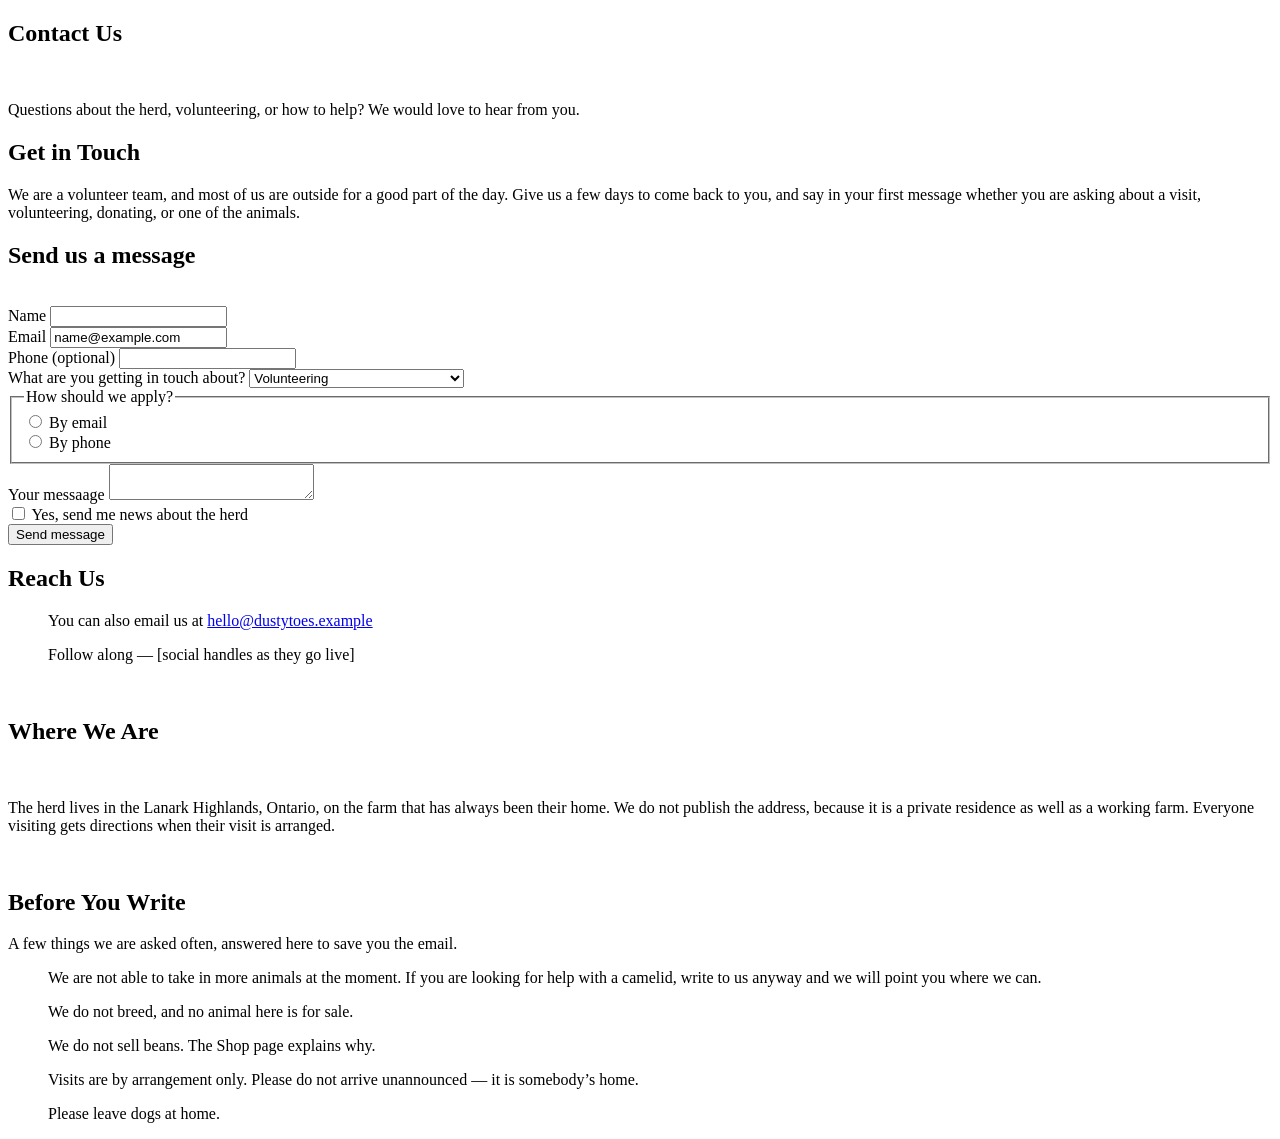
==== contact.html @ 7183b373 "Add sections" ====
<!doctype html>
<html lang="en">
  <head>
    <meta charset="UTF-8" />
    <meta name="viewport" content="width=device-width, initial-scale=1.0" />
    <title>Dusty Toes | Contact</title>
  </head>
  <body>
    <header></header>

    <main>
        <section>
      <h1>Contact Us</h1>
      <br />
      <p>
        Questions about the herd, volunteering, or how to help? We would love to
        hear from you.
      </p>
</section>
<section>
      <h2>Get in Touch</h2>
      <p>
        We are a volunteer team, and most of us are outside for a good part of
        the day. Give us a few days to come back to you, and say in your first
        message whether you are asking about a visit, volunteering, donating, or
        one of the animals.
      </p>
      </section>
      <section>
      <h2>Send us a message </h2>
    <br>
    <form action="submit.html" method="post">
  <div class="form-example">
    <label for="name">Name </label>
    <input type="text" name="name" id="name" required />
  </div>
  <div class="form-example">
    <label for="email">Email </label>
    <input type="email" name="email" id="email" value="name@example.com"required />
  </div>
  <div class="form-example">
    <label for="phone">Phone (optional) </label>
    <input type="number" name="phone" id="phone" required />
  </div>

  <label for="opt-select">What are you getting in touch about?</label>
<select id="opt-select">
  <optgroup>
    <option value="Volunteering">Volunteering</option>
    <option value="Donating goods">Donating goods,</option>
    <option value="Donating funds">Donating funds</option>
    <option value="Joining a fundraiser campaign">Joining a fundraiser campaign</option>
    <option value="Leading a third-party event">Leading a third-party event</option>
    <option value="General question">General question</option>
  </optgroup>
</select>

  <form method="post">
  <fieldset>
    <legend>How should we apply?</legend>
    <label><input type="radio" name="radio" value="email" /> By email</label>
    <br>
    <label><input type="radio" name="radio" value="phone" /> By phone</label>
  </fieldset>
</form>

<label for="message">Your messaage</label>
<textarea id="story" name="story" rows="2" cols="23"></textarea>

<div class="preference">
  <input type="checkbox" name="yes" id="newsletter" value="subscribe" />
  <label for="newletter">Yes, send me news about the herd</label>
</div>
<button type="submit" name="button">Send message <a href="submit.html"></a> </button> 
      <br />
      </section>
      <section>
      <h2>Reach Us</h2>
      <ul>
        You can also email us at <a href="hello@dustytoes.example">hello@dustytoes.example</a>
      </ul>
      <ul>
        Follow along — [social handles as they go live]
      </ul>
      <br />
</section>
<section>
      <h2>Where We Are</h2>
      <br />
      <p>
        The herd lives in the Lanark Highlands, Ontario, on the farm that has
        always been their home. We do not publish the address, because it is a
        private residence as well as a working farm. Everyone visiting gets
        directions when their visit is arranged.
      </p>
      <br />
</section>
<section>
      <h2>Before You Write</h2>
      <p>
        A few things we are asked often, answered here to save you the email.
      </p>
      <ul>
        We are not able to take in more animals at the moment. If you are
        looking for help with a camelid, write to us anyway and we will point
        you where we can.
      </ul>
      <ul>
        We do not breed, and no animal here is for sale.
      </ul>
      <ul>
        We do not sell beans. The Shop page explains why.
      </ul>
      <ul>
        Visits are by arrangement only. Please do not arrive unannounced — it is
        somebody’s home.
      </ul>
      <ul>
        Please leave dogs at home.
      </ul>
</section>
      
    </main>

    <footer></footer>
  </body>
</html>
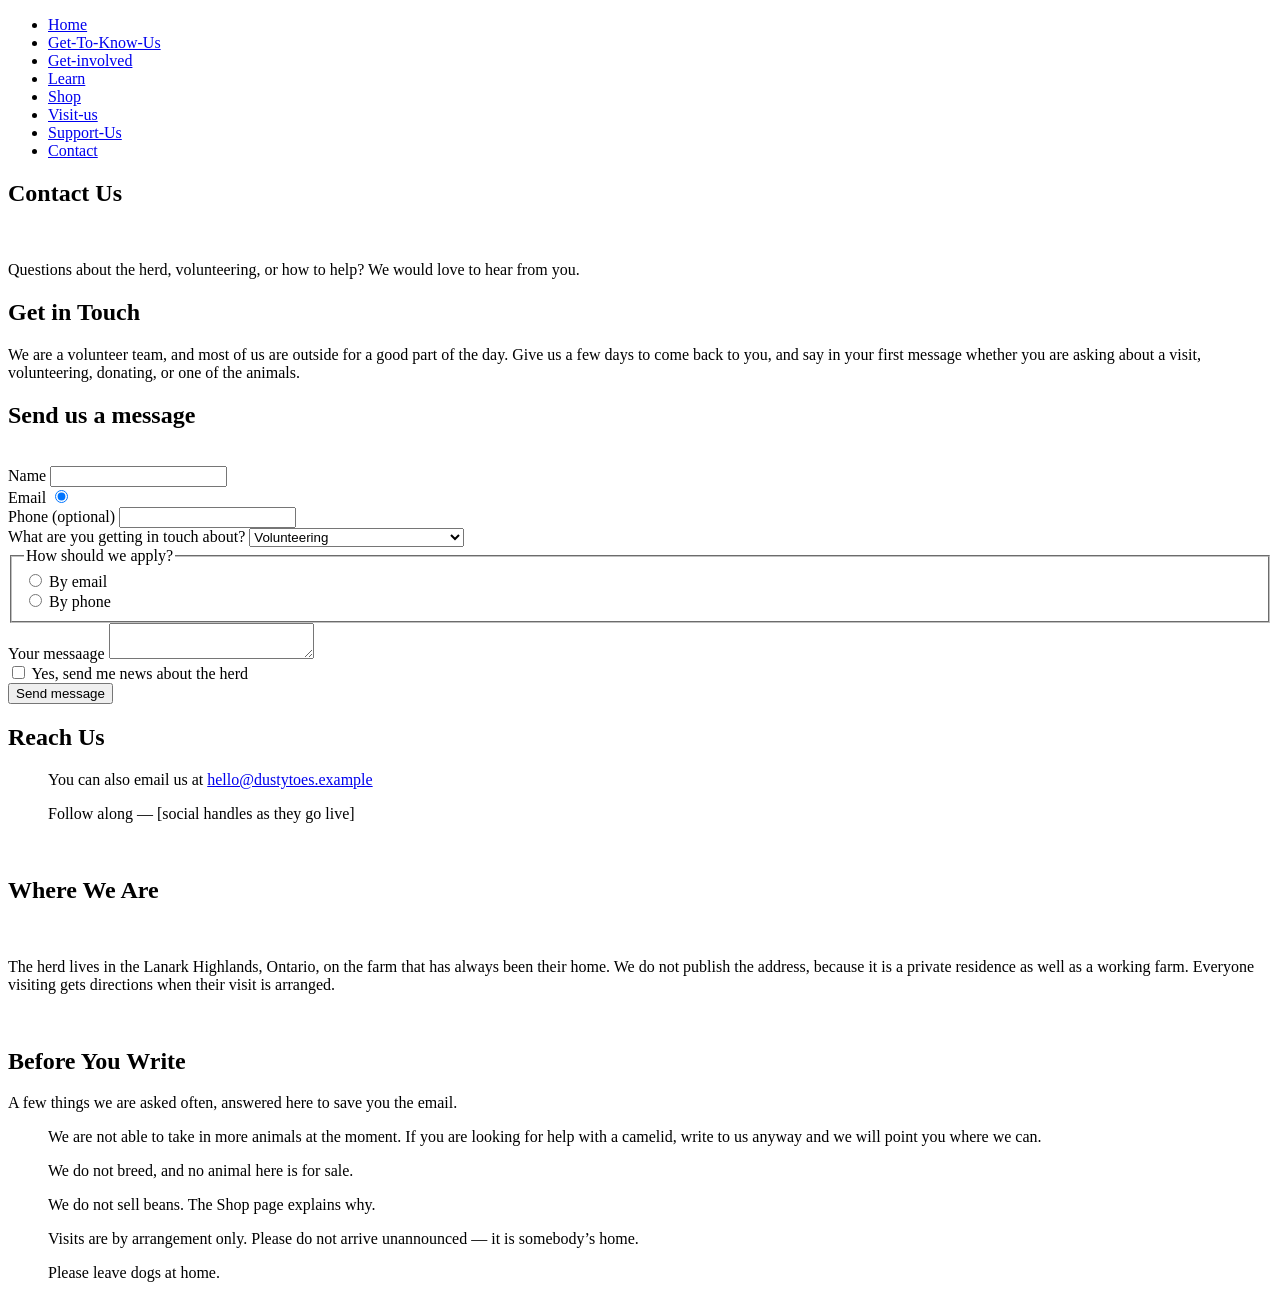
==== commit f24e5dbb: "Fix errors" ====
--- a/contact.html
+++ b/contact.html
@@ -6,120 +6,143 @@
     <title>Dusty Toes | Contact</title>
   </head>
   <body>
-    <header></header>
+    <header>
+      <nav class="menu">
+        <ul>
+          <li><a href="index.html">Home</a></li>
+          <li><a href="get-to-know-us.html">Get-To-Know-Us</a></li>
+          <li><a href="get-involved.html">Get-involved</a></li>
+          <li><a href="learn.html">Learn</a></li>
+          <li><a href="shop.html">Shop</a></li>
+          <li><a href="visit-us.html">Visit-us</a></li>
+          <li><a href="support-us.html">Support-Us</a></li>
+          <li><a href="contact.html">Contact</a></li>
+        </ul>
+      </nav>
+    </header>
 
     <main>
-        <section>
-      <h1>Contact Us</h1>
-      <br />
-      <p>
-        Questions about the herd, volunteering, or how to help? We would love to
-        hear from you.
-      </p>
-</section>
-<section>
-      <h2>Get in Touch</h2>
-      <p>
-        We are a volunteer team, and most of us are outside for a good part of
-        the day. Give us a few days to come back to you, and say in your first
-        message whether you are asking about a visit, volunteering, donating, or
-        one of the animals.
-      </p>
+      <section>
+        <h1>Contact Us</h1>
+        <br />
+        <p>
+          Questions about the herd, volunteering, or how to help? We would love
+          to hear from you.
+        </p>
       </section>
       <section>
-      <h2>Send us a message </h2>
-    <br>
-    <form action="submit.html" method="post">
-  <div class="form-example">
-    <label for="name">Name </label>
-    <input type="text" name="name" id="name" required />
-  </div>
-  <div class="form-example">
-    <label for="email">Email </label>
-    <input type="email" name="email" id="email" value="name@example.com"required />
-  </div>
-  <div class="form-example">
-    <label for="phone">Phone (optional) </label>
-    <input type="number" name="phone" id="phone" required />
-  </div>
-
-  <label for="opt-select">What are you getting in touch about?</label>
-<select id="opt-select">
-  <optgroup>
-    <option value="Volunteering">Volunteering</option>
-    <option value="Donating goods">Donating goods,</option>
-    <option value="Donating funds">Donating funds</option>
-    <option value="Joining a fundraiser campaign">Joining a fundraiser campaign</option>
-    <option value="Leading a third-party event">Leading a third-party event</option>
-    <option value="General question">General question</option>
-  </optgroup>
-</select>
-
-  <form method="post">
-  <fieldset>
-    <legend>How should we apply?</legend>
-    <label><input type="radio" name="radio" value="email" /> By email</label>
-    <br>
-    <label><input type="radio" name="radio" value="phone" /> By phone</label>
-  </fieldset>
-</form>
-
-<label for="message">Your messaage</label>
-<textarea id="story" name="story" rows="2" cols="23"></textarea>
-
-<div class="preference">
-  <input type="checkbox" name="yes" id="newsletter" value="subscribe" />
-  <label for="newletter">Yes, send me news about the herd</label>
-</div>
-<button type="submit" name="button">Send message <a href="submit.html"></a> </button> 
-      <br />
+        <h2>Get in Touch</h2>
+        <p>
+          We are a volunteer team, and most of us are outside for a good part of
+          the day. Give us a few days to come back to you, and say in your first
+          message whether you are asking about a visit, volunteering, donating,
+          or one of the animals.
+        </p>
       </section>
       <section>
-      <h2>Reach Us</h2>
-      <ul>
-        You can also email us at <a href="hello@dustytoes.example">hello@dustytoes.example</a>
-      </ul>
-      <ul>
-        Follow along — [social handles as they go live]
-      </ul>
-      <br />
-</section>
-<section>
-      <h2>Where We Are</h2>
-      <br />
-      <p>
-        The herd lives in the Lanark Highlands, Ontario, on the farm that has
-        always been their home. We do not publish the address, because it is a
-        private residence as well as a working farm. Everyone visiting gets
-        directions when their visit is arranged.
-      </p>
-      <br />
-</section>
-<section>
-      <h2>Before You Write</h2>
-      <p>
-        A few things we are asked often, answered here to save you the email.
-      </p>
-      <ul>
-        We are not able to take in more animals at the moment. If you are
-        looking for help with a camelid, write to us anyway and we will point
-        you where we can.
-      </ul>
-      <ul>
-        We do not breed, and no animal here is for sale.
-      </ul>
-      <ul>
-        We do not sell beans. The Shop page explains why.
-      </ul>
-      <ul>
-        Visits are by arrangement only. Please do not arrive unannounced — it is
-        somebody’s home.
-      </ul>
-      <ul>
-        Please leave dogs at home.
-      </ul>
-</section>
-      
+        <h2>Send us a message</h2>
+        <br />
+
+        <div class="form-example">
+          <label for="name">Name </label>
+          <input type="text" name="name" id="name" required />
+        </div>
+        <div class="form-example">
+          <label for="email">Email </label>
+          <input type="radio" id="email" name="email" value="email" checked />
+        </div>
+        <div class="form-example">
+          <label for="phone">Phone (optional) </label>
+          <input type="number" name="phone" id="phone" required />
+        </div>
+
+        <label for="opt-select">What are you getting in touch about?</label>
+        <select id="opt-select">
+          <optgroup>
+            <option value="Volunteering">Volunteering</option>
+            <option value="Donating goods">Donating goods,</option>
+            <option value="Donating funds">Donating funds</option>
+            <option value="Joining a fundraiser campaign">
+              Joining a fundraiser campaign
+            </option>
+            <option value="Leading a third-party event">
+              Leading a third-party event
+            </option>
+            <option value="General question">General question</option>
+          </optgroup>
+        </select>
+
+        <form method="post">
+          <fieldset>
+            <legend>How should we apply?</legend>
+            <label
+              ><input type="radio" name="radio" value="email" /> By email</label
+            >
+            <br />
+            <label
+              ><input type="radio" name="radio" value="phone" /> By phone</label
+            >
+          </fieldset>
+        </form>
+
+        <label for="message">Your messaage</label>
+        <textarea id="story" name="story" rows="2" cols="23"></textarea>
+
+        <div class="preference">
+          <input type="checkbox" name="yes" id="newsletter" value="subscribe" />
+          <label for="newletter">Yes, send me news about the herd</label>
+        </div>
+        <button type="submit" name="button">
+          Send message <a href="submit.html"></a>
+        </button>
+        <br />
+      </section>
+      <section>
+        <h2>Reach Us</h2>
+        <ul>
+          You can also email us at
+          <a href="hello@dustytoes.example">hello@dustytoes.example</a>
+        </ul>
+        <ul>
+          Follow along — [social handles as they go live]
+        </ul>
+        <br />
+      </section>
+      <section>
+        <h2>Where We Are</h2>
+        <br />
+        <p>
+          The herd lives in the Lanark Highlands, Ontario, on the farm that has
+          always been their home. We do not publish the address, because it is a
+          private residence as well as a working farm. Everyone visiting gets
+          directions when their visit is arranged.
+        </p>
+        <br />
+      </section>
+      <section>
+        <h2>Before You Write</h2>
+        <p>
+          A few things we are asked often, answered here to save you the email.
+        </p>
+        <ul>
+          We are not able to take in more animals at the moment. If you are
+          looking for help with a camelid, write to us anyway and we will point
+          you where we can.
+        </ul>
+        <ul>
+          We do not breed, and no animal here is for sale.
+        </ul>
+        <ul>
+          We do not sell beans. The Shop page explains why.
+        </ul>
+        <ul>
+          Visits are by arrangement only. Please do not arrive unannounced — it
+          is somebody’s home.
+        </ul>
+        <ul>
+          Please leave dogs at home.
+        </ul>
+      </section>
     </main>
 
     <footer></footer>
